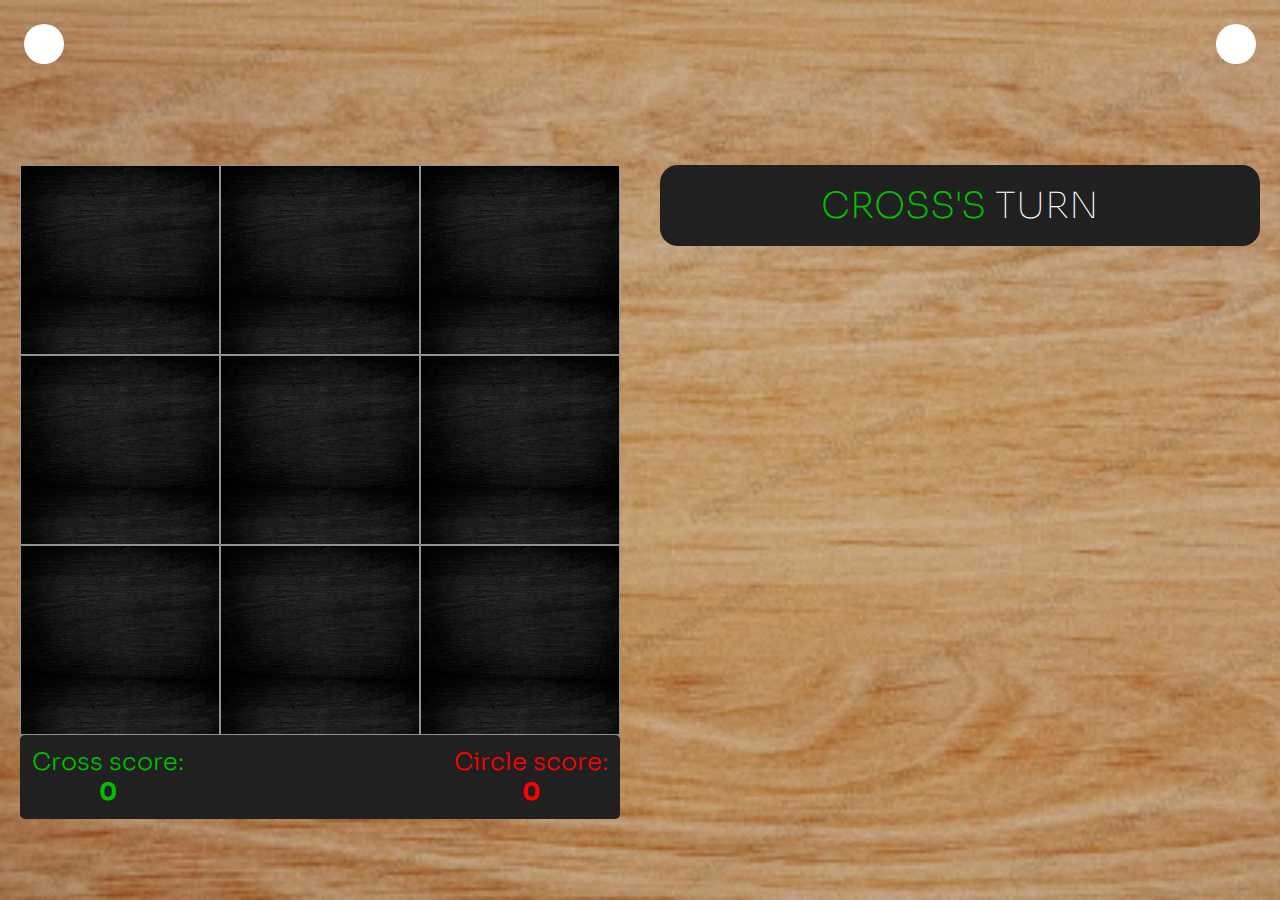
==== game.html @ 105dedbc "Added menu UI" ====
<!DOCTYPE html>
<html lang="pl">
<head>
   <meta charset="UTF-8">
   <meta http-equiv="X-UA-Compatible" content="IE=edge">
   <meta name="viewport" content="width=device-width, initial-scale=1.0">
   <link rel="stylesheet" href="./game.css">
   <link href="https://fonts.googleapis.com/css2?family=Sora:wght@100;200;300;400;500;600&display=swap" rel="stylesheet">
   <link href="https://fonts.googleapis.com/css2?family=Yellowtail&display=swap" rel="stylesheet">
   <link rel="stylesheet" href="https://use.fontawesome.com/releases/v5.15.4/css/all.css" integrity="sha384-DyZ88mC6Up2uqS4h/KRgHuoeGwBcD4Ng9SiP4dIRy0EXTlnuz47vAwmeGwVChigm" crossorigin="anonymous">
   <title>Document</title>
</head>
<body>
   <div class="sound">
      <i class="fas fa-volume-mute"></i>
   </div>
   <div class="home">
      <i class="fas fa-home"></i>
   </div>

   <section class="board">
      <div id='b-field' data-col='0' data-row='0'></div>
      <div id='b-field' data-col='1' data-row='0'></div>
      <div id='b-field' data-col='2' data-row='0'></div>

      <div id='b-field' data-col='0' data-row='1'></div>
      <div id='b-field' data-col='1' data-row='1'></div>
      <div id='b-field' data-col='2' data-row='1'></div>

      <div id='b-field' data-col='0' data-row='2'></div>
      <div id='b-field' data-col='1' data-row='2'></div>
      <div id='b-field' data-col='2' data-row='2'></div>

      <section class="score">
         <div class='cross'>
            <h3>Cross score:</h3>
            <h4>0</h4>
         </div>

         <div class='circle'>
            <h3>Circle score:</h3>
            <h4>0</h4>
         </div>
      </section>
   </section>

   <section class="info">
      <h1></h1>
      <h2> <span></span> TURN</h2>
      <button>RESTART</button>
   </section>

<script src="./game.js"></script>
</body>
</html>
---- game.css ----
/*
font-family: 'Sora', sans-serif;
font-family: 'Yellowtail', cursive;
*/

*{
   margin:0;
   padding:0;
   box-sizing: border-box;
   font-weight: 300;
}

body{
   background: url('./images/background.png');
   background-size: cover;
   height:100vh;
   font-size: 1.5rem;
   font-family: 'Sora', sans-serif;
   display: flex;
   align-items: center;
   justify-content: space-around;
}

.sound,
.home{
   position: absolute;
   right:1em;
   top:1em;
   border-radius: 50%;
   background: white;
   width:40px;
   height:40px;
   display: flex;
   align-items: center;
   justify-content: center;
   cursor: pointer;
}
.sound{right:1em;}
.home{left:1em;}

.board{
   width: 600px;
   height:570px;
   display: flex;
   flex-wrap: wrap;
   position: relative;
}

.board #b-field{
   width: 200px;
   height: 190px;
   border: 1px solid rgb(146, 146, 146);
   background: url('./images/fieldbackground.png');
   background-size: 100%;
   cursor: pointer;
   display: flex;
   align-items: center;
   justify-content: center;
}

.board #b-field i{
   color:white;
   
   font-size: 6rem;
}

.board #b-field i.fa-times{
   -webkit-text-stroke: 2px green;
}
.board #b-field i.fa-circle{
   -webkit-text-stroke: 2px red;
   font-size: 5.5rem;
}

.board #b-field.disabled{
   pointer-events: none;
}

.info{
   width: 600px;
   height:570px;
   position: relative;
}

.info h2,
.info h1{
   text-align: center;
   padding:.5em 0;
   border-radius: .5em;
   font-weight: 100;
   background: #202020;
   color:white;
}

.info h1{
   display: none;
   color:cornflowerblue;
   font-weight: 400;
}

.info h1 i{
   margin:0 .5em;
}

.info h1 i.far{
   color:red;
}
.info h1 i.fas{
   color:rgb(0, 190, 0);
}

.info h2 span{
   font-weight: 200;
}

.info button{
   position: absolute;
   left:50%;
   top:calc(50% + 20px);
   transform: translate(-50%, calc(-50% + 20px));

   background:#202020;
   font-size: 1.2rem;
   width: 40%;
   padding:1em 0;
   border-radius: .4em;
   border:2px solid cornflowerblue;
   color: cornflowerblue;
   font-weight: 700;
   cursor: pointer;
   outline: 0;
   transition: .2s;
   display: none;
}

.info button:hover{
   background: #101010;
}

.board .score{
   position: absolute;
   width:100%;
   top:100%;
   left:0;
   display: flex;
   justify-content: space-between;
   background:#202020;
   padding:.5em;
   border-radius: .2em;
   text-align: center;
}

.board .score h3{
   font-size: clamp(1rem,3vw,1.5rem);
}

.board .score h4{ font-weight: 700; }

.board .score .cross{
   color:rgb(0, 190, 0);
}
.board .score .circle{
   color:red;
}
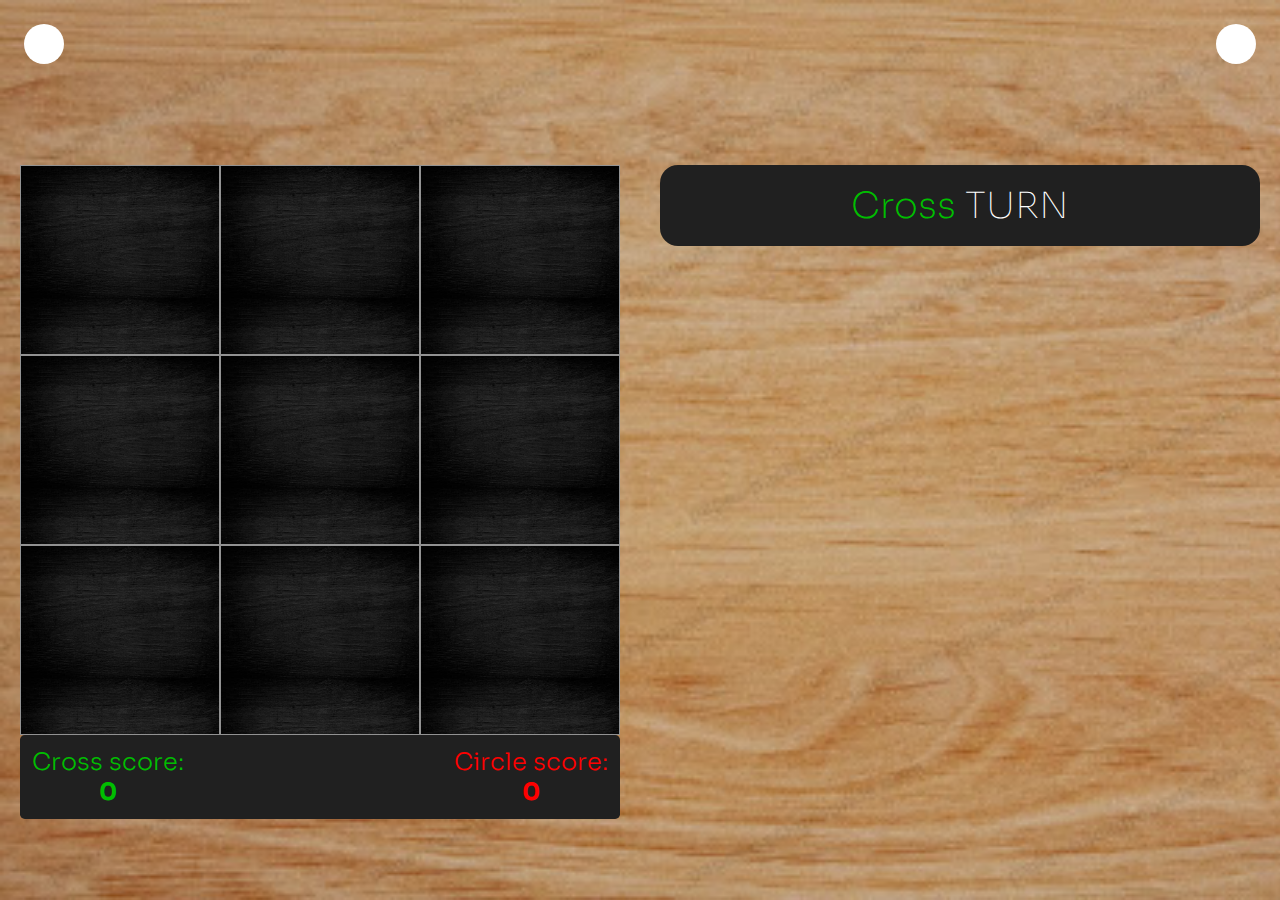
==== commit 66d65c36: "v 1.0.0" ====
--- a/game.html
+++ b/game.html
@@ -8,7 +8,7 @@
    <link href="https://fonts.googleapis.com/css2?family=Sora:wght@100;200;300;400;500;600&display=swap" rel="stylesheet">
    <link href="https://fonts.googleapis.com/css2?family=Yellowtail&display=swap" rel="stylesheet">
    <link rel="stylesheet" href="https://use.fontawesome.com/releases/v5.15.4/css/all.css" integrity="sha384-DyZ88mC6Up2uqS4h/KRgHuoeGwBcD4Ng9SiP4dIRy0EXTlnuz47vAwmeGwVChigm" crossorigin="anonymous">
-   <title>Document</title>
+   <title>Tic tac toe</title>
 </head>
 <body>
    <div class="sound">
@@ -33,12 +33,12 @@
 
       <section class="score">
          <div class='cross'>
-            <h3>Cross score:</h3>
+            <h3><span>Cross</span> score:</h3>
             <h4>0</h4>
          </div>
 
          <div class='circle'>
-            <h3>Circle score:</h3>
+            <h3><span>Circle</span> score:</h3>
             <h4>0</h4>
          </div>
       </section>
